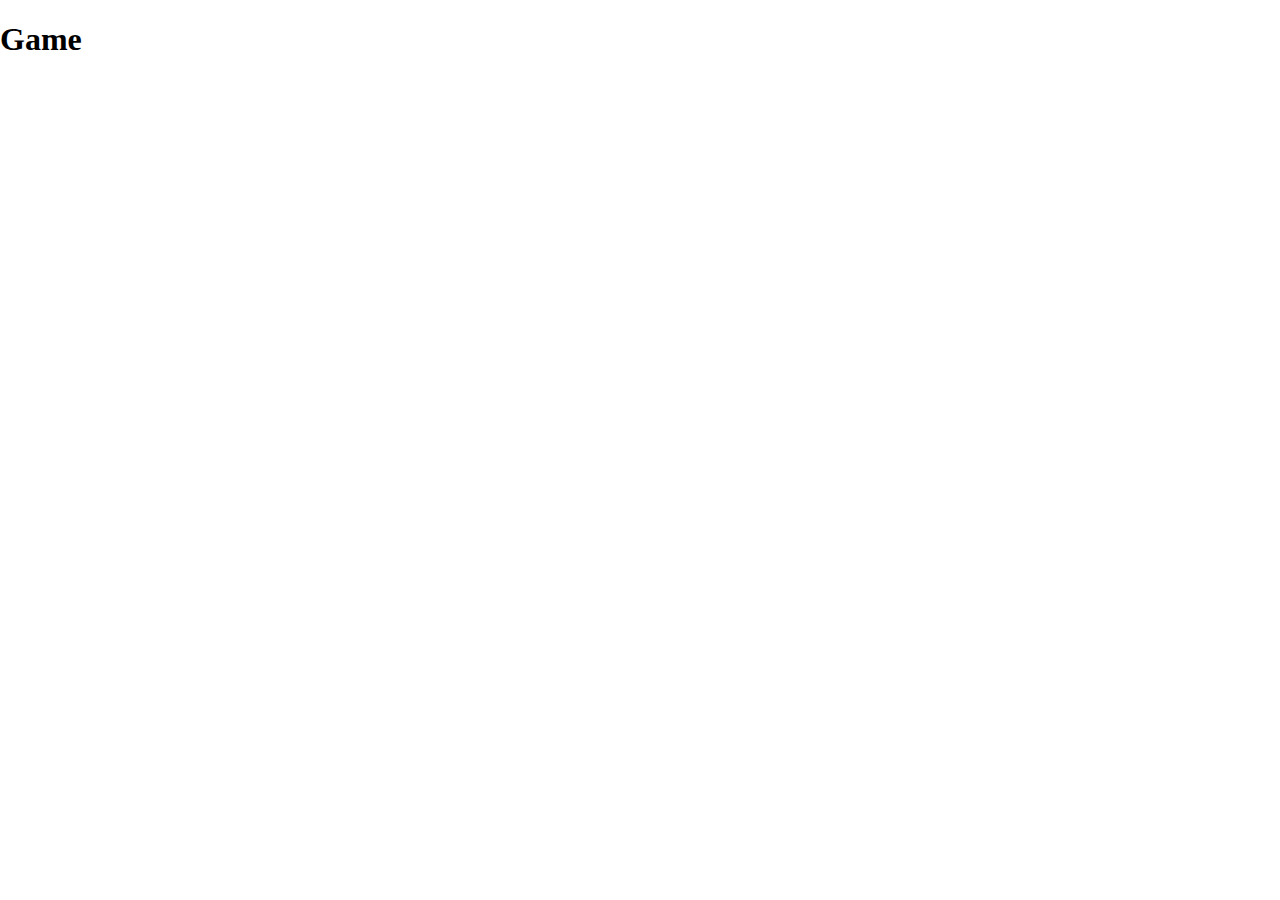
==== game.html @ 8bb33fb9 "Starting files" ====
<!DOCTYPE html>
<html>
    <head>
        <title>Dots & Boxes</title>
        <link rel="stylesheet" href="styles/game.css">
    </head>
    <body>
        <h1>Game</h1>
        <script src="scripts/game.js"></script>
    </body>
</html>
---- styles/game.css ----
@import "main.css";
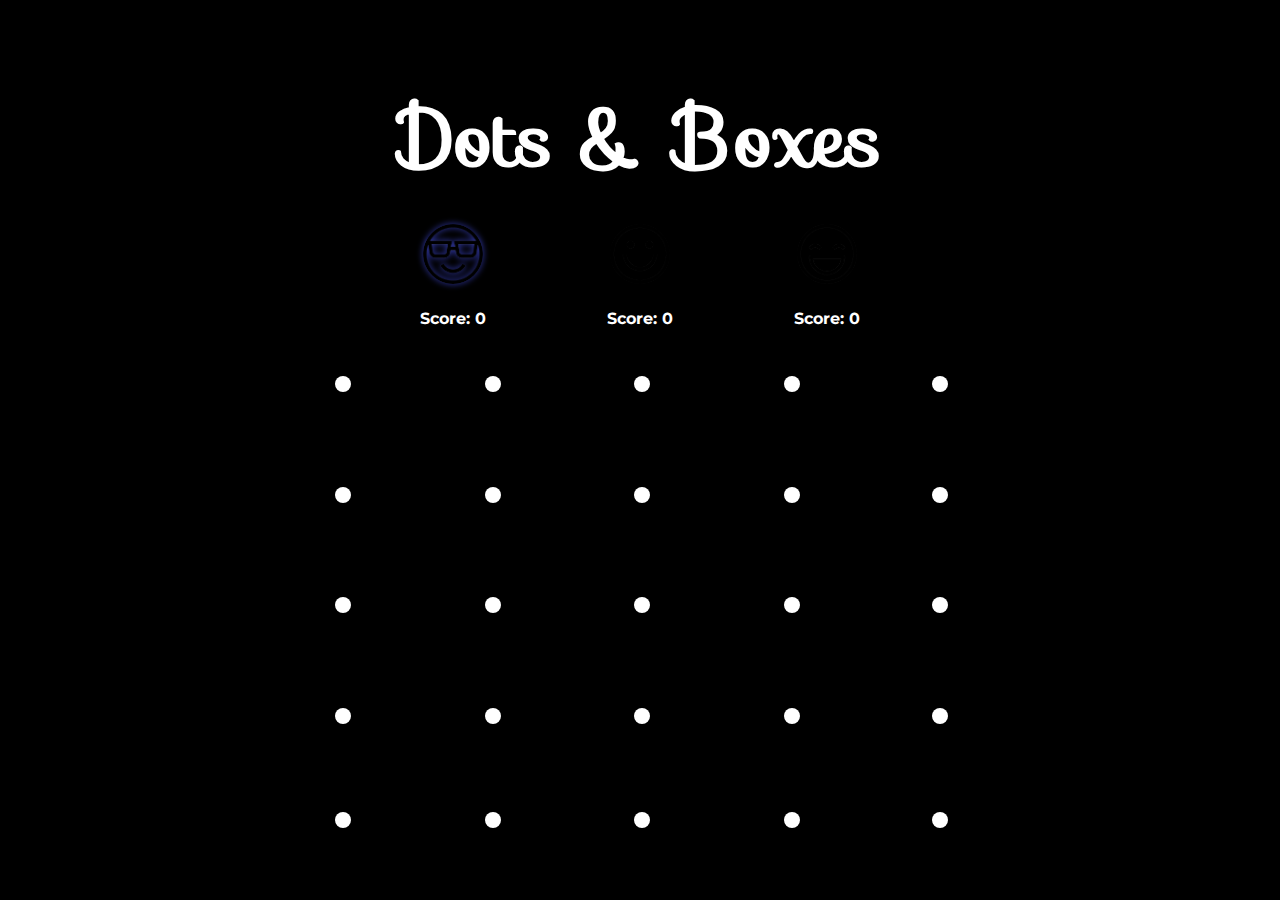
==== commit 36464dcd: "Finished game logic and more stuff" ====
--- a/game.html
+++ b/game.html
@@ -5,7 +5,42 @@
         <link rel="stylesheet" href="styles/game.css">
     </head>
     <body>
-        <h1>Game</h1>
+        <div class="main-container">
+            <div class="outer-card">
+                <div class="inner-card" style="justify-content:space-evenly">
+                    <h1 class="title"><span id="title1">Dots</span> & <span id="title2">Boxes</span></h1>
+                    <div class="game-info">
+                        <div id="player1">
+                            <div>
+                                <img src="./assets/images/cool.png" alt="Cool Emoji"/>
+                            </div>
+                            <span>Score: 0</span>
+                        </div>
+                        <div id="player2">
+                            <div>
+                                <img src="./assets/images/happy.png" alt="Cool Emoji"/>
+                            </div>
+                            <span>Score: 0</span>
+                        </div>
+                        <div id="player3">
+                            <div>
+                                <img src="./assets/images/happy2.png" alt="Cool Emoji"/>
+                            </div>
+                            <span>Score: 0</span>
+                        </div>
+                    </div>
+                    <table id="grid"></table>
+                </div>
+            </div>
+            <div class="gen-btns">
+                <a id="home" href="/landing.html">
+                    <svg xmlns="http://www.w3.org/2000/svg" viewBox="0 0 576 512">
+                        <!--! Font Awesome Pro 6.2.0 by @fontawesome - https://fontawesome.com License - https://fontawesome.com/license (Commercial License) Copyright 2022 Fonticons, Inc. -->
+                        <path d="M575.8 255.5c0 18-15 32.1-32 32.1h-32l.7 160.2c0 2.7-.2 5.4-.5 8.1V472c0 22.1-17.9 40-40 40H456c-1.1 0-2.2 0-3.3-.1c-1.4 .1-2.8 .1-4.2 .1H416 392c-22.1 0-40-17.9-40-40V448 384c0-17.7-14.3-32-32-32H256c-17.7 0-32 14.3-32 32v64 24c0 22.1-17.9 40-40 40H160 128.1c-1.5 0-3-.1-4.5-.2c-1.2 .1-2.4 .2-3.6 .2H104c-22.1 0-40-17.9-40-40V360c0-.9 0-1.9 .1-2.8V287.6H32c-18 0-32-14-32-32.1c0-9 3-17 10-24L266.4 8c7-7 15-8 22-8s15 2 21 7L564.8 231.5c8 7 12 15 11 24z"/>
+                    </svg>
+                </a>
+            </div>
+        </div>
         <script src="scripts/game.js"></script>
     </body>
 </html>--- a/styles/game.css
+++ b/styles/game.css
@@ -1 +1,145 @@
 @import "main.css";
+
+/* game-info */
+
+.game-info {
+    height: 100px;
+    display: flex;
+    flex-direction: row;
+    justify-content: space-around;
+    align-items: center;
+    padding: 20px;
+    margin-bottom: 30px;
+}
+
+/* Players and Scores */
+
+#player1, #player2, #player3{
+    display: flex;
+    flex-direction: column;
+    justify-content: space-evenly;
+    align-items: center;
+}
+
+#player1 img, #player2 img, #player3 img {
+    width: 60px;
+    height: 60px; 
+    border-radius: 100%;
+    transition: 0.2 ease-in-out;
+}
+
+#player1 div, #player2 div, #player3 div{
+    
+    display: flex;
+    justify-content: center;
+    align-items: center;
+    width: 60px;
+    height: 60px;
+    padding: 10px;
+    
+    border-radius: 100%;
+    background-color: transparent;
+    transition: ease-in-out;
+    margin-bottom: 15px; 
+}
+
+#player1 span, #player2 span, #player3 span{
+    font-weight: bold;
+    color: white;
+}
+
+/* Grid */
+
+#grid{
+    height: 100%;
+    margin-top: 10px;
+}
+
+#grid td{
+    position:relative;
+}
+
+/* lines */
+
+.top-line, .bottom-line, .right-line, .left-line{
+    position: absolute;
+    z-index: 2;
+    background-color: transparent;
+}
+
+.top-line{
+    top: -2px;
+    left: 0px;
+    width: 100%;
+    height: 15px;
+}
+
+.bottom-line{
+    bottom: -15px;
+    left: 0px;
+    width: 100%;
+    height: 15px;
+}
+
+.right-line{
+    top: 0px;
+    right: -20px;
+    width: 15px;
+    height: 100%;
+}
+
+.left-line{
+    top: 0px;
+    left: -2px;
+    width: 20px;
+    height: 100%;
+}
+
+.line-hover-vertical{
+    border-left: 5px dashed white;
+    transition: 0.2s ease-in-out; 
+    cursor: pointer;
+    opacity: 80%;
+}
+
+.line-hover-horizontal{
+    border-top: 5px dashed white;
+    transition: 0.2s ease-in-out; 
+    cursor: pointer;
+    opacity: 80%;
+}   
+
+.line-leave{
+    border-top: none;
+}
+
+/* nodes */
+
+.up-left-corner, .up-right-corner, .down-left-corner, .down-right-corner{
+    position: absolute;
+    background-color: white;
+    width: 16px;
+    height: 16px;
+    border-radius: 100%;
+    z-index: 4;
+}
+
+.up-left-corner{   
+    top: -7px;
+    left: -7px;
+}
+
+.up-right-corner{   
+    top: -7px;
+    right: -10px;
+}
+
+.down-left-corner{   
+    bottom: -5px;
+    left: -7px;
+}
+
+.down-right-corner{   
+    bottom: -5px;
+    right: -10px;
+}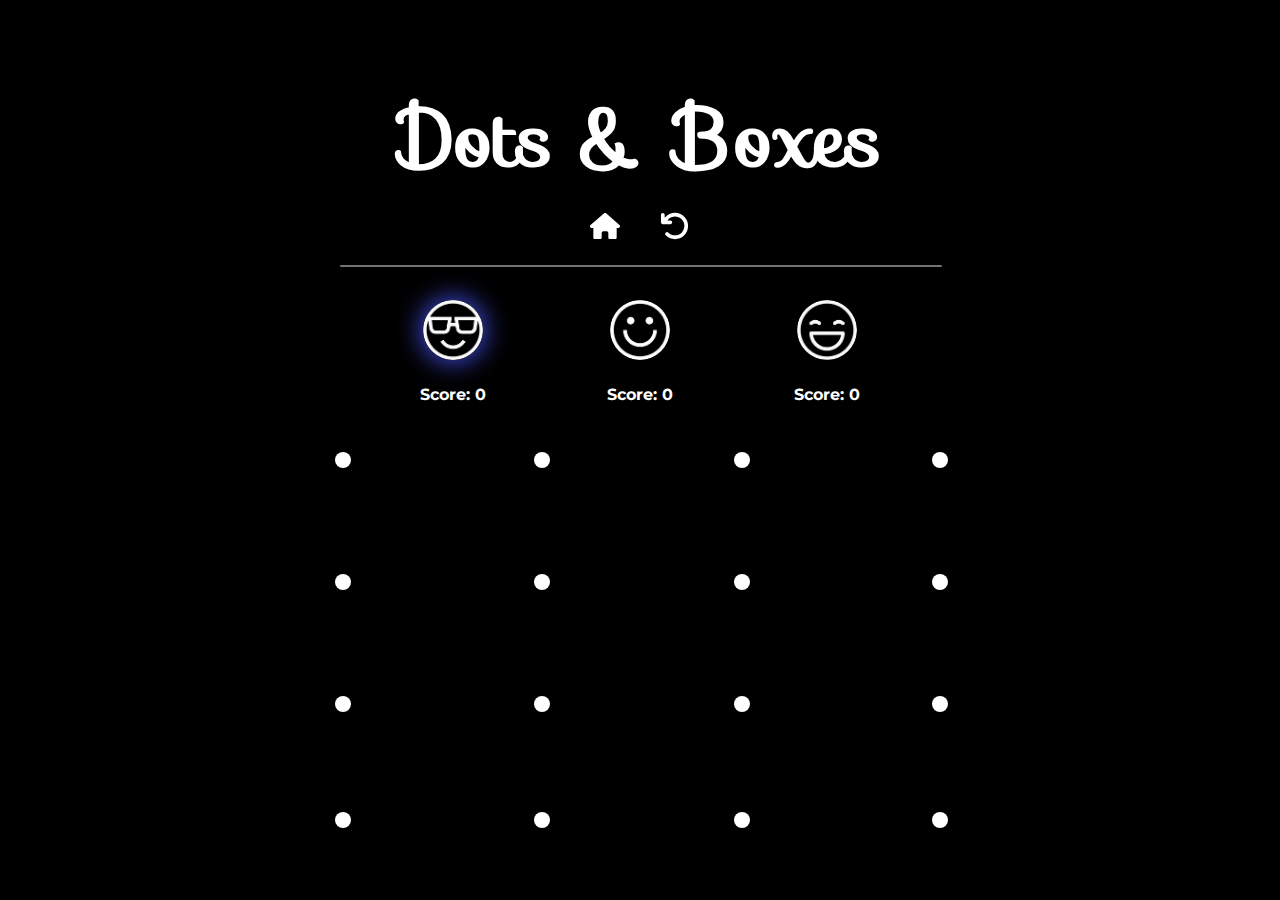
==== commit 12f26efe: "Added more things even" ====
--- a/game.html
+++ b/game.html
@@ -1,14 +1,54 @@
 <!DOCTYPE html>
 <html>
+
     <head>
         <title>Dots & Boxes</title>
         <link rel="stylesheet" href="styles/game.css">
     </head>
+
     <body>
+
+        <!-- For audio tags -->
+        <audio id="button-hover-1">
+            <source src="./assets/sounds/button-hover.wav" type="audio/wav">
+        </audio>
+        <audio id="button-hover-2">
+            <source src="./assets/sounds/button-hover.wav" type="audio/wav">
+        </audio>
+        <audio id="button-click">
+            <source src="./assets/sounds/button-click.wav" type="audio/wav">
+        </audio>
+        <audio id="button-click">
+            <source src="./assets/sounds/button-click.wav" type="audio/wav">
+        </audio>
+
+        <!-- Content of the page -->
+
         <div class="main-container">
+
             <div class="outer-card">
-                <div class="inner-card" style="justify-content:space-evenly">
+
+                <div class="inner-card">
+
                     <h1 class="title"><span id="title1">Dots</span> & <span id="title2">Boxes</span></h1>
+                    
+                    <div class="gen-btns">
+                        <a id="home">
+                            <svg xmlns="http://www.w3.org/2000/svg" viewBox="0 0 576 512">
+                                <!--! Font Awesome Pro 6.2.0 by @fontawesome - https://fontawesome.com License - https://fontawesome.com/license (Commercial License) Copyright 2022 Fonticons, Inc. -->
+                                <path d="M575.8 255.5c0 18-15 32.1-32 32.1h-32l.7 160.2c0 2.7-.2 5.4-.5 8.1V472c0 22.1-17.9 40-40 40H456c-1.1 0-2.2 0-3.3-.1c-1.4 .1-2.8 .1-4.2 .1H416 392c-22.1 0-40-17.9-40-40V448 384c0-17.7-14.3-32-32-32H256c-17.7 0-32 14.3-32 32v64 24c0 22.1-17.9 40-40 40H160 128.1c-1.5 0-3-.1-4.5-.2c-1.2 .1-2.4 .2-3.6 .2H104c-22.1 0-40-17.9-40-40V360c0-.9 0-1.9 .1-2.8V287.6H32c-18 0-32-14-32-32.1c0-9 3-17 10-24L266.4 8c7-7 15-8 22-8s15 2 21 7L564.8 231.5c8 7 12 15 11 24z"/>
+                            </svg>
+                        </a>
+                        <a id="restart">
+                            <svg xmlns="http://www.w3.org/2000/svg" viewBox="0 0 512 512">
+                                <!--! Font Awesome Pro 6.2.0 by @fontawesome - https://fontawesome.com License - https://fontawesome.com/license (Commercial License) Copyright 2022 Fonticons, Inc. -->
+                                <path d="M125.7 160H176c17.7 0 32 14.3 32 32s-14.3 32-32 32H48c-17.7 0-32-14.3-32-32V64c0-17.7 14.3-32 32-32s32 14.3 32 32v51.2L97.6 97.6c87.5-87.5 229.3-87.5 316.8 0s87.5 229.3 0 316.8s-229.3 87.5-316.8 0c-12.5-12.5-12.5-32.8 0-45.3s32.8-12.5 45.3 0c62.5 62.5 163.8 62.5 226.3 0s62.5-163.8 0-226.3s-163.8-62.5-226.3 0L125.7 160z"/>
+                            </svg>
+                        </a>
+                    </div>
+
+                    <hr>
+
                     <div class="game-info">
                         <div id="player1">
                             <div>
@@ -29,18 +69,16 @@
                             <span>Score: 0</span>
                         </div>
                     </div>
+
+                    <!-- Game Grid (empty;populated in js) -->
                     <table id="grid"></table>
+
                 </div>
             </div>
-            <div class="gen-btns">
-                <a id="home" href="/landing.html">
-                    <svg xmlns="http://www.w3.org/2000/svg" viewBox="0 0 576 512">
-                        <!--! Font Awesome Pro 6.2.0 by @fontawesome - https://fontawesome.com License - https://fontawesome.com/license (Commercial License) Copyright 2022 Fonticons, Inc. -->
-                        <path d="M575.8 255.5c0 18-15 32.1-32 32.1h-32l.7 160.2c0 2.7-.2 5.4-.5 8.1V472c0 22.1-17.9 40-40 40H456c-1.1 0-2.2 0-3.3-.1c-1.4 .1-2.8 .1-4.2 .1H416 392c-22.1 0-40-17.9-40-40V448 384c0-17.7-14.3-32-32-32H256c-17.7 0-32 14.3-32 32v64 24c0 22.1-17.9 40-40 40H160 128.1c-1.5 0-3-.1-4.5-.2c-1.2 .1-2.4 .2-3.6 .2H104c-22.1 0-40-17.9-40-40V360c0-.9 0-1.9 .1-2.8V287.6H32c-18 0-32-14-32-32.1c0-9 3-17 10-24L266.4 8c7-7 15-8 22-8s15 2 21 7L564.8 231.5c8 7 12 15 11 24z"/>
-                    </svg>
-                </a>
-            </div>
         </div>
+
         <script src="scripts/game.js"></script>
+
     </body>
+
 </html>--- a/styles/game.css
+++ b/styles/game.css
@@ -29,14 +29,12 @@
 }
 
 #player1 div, #player2 div, #player3 div{
-    
     display: flex;
     justify-content: center;
     align-items: center;
     width: 60px;
     height: 60px;
     padding: 10px;
-    
     border-radius: 100%;
     background-color: transparent;
     transition: ease-in-out;
@@ -72,6 +70,7 @@
     left: 0px;
     width: 100%;
     height: 15px;
+    z-index: 1;
 }
 
 .bottom-line{
@@ -79,6 +78,7 @@
     left: 0px;
     width: 100%;
     height: 15px;
+    z-index: 1;
 }
 
 .right-line{
@@ -86,6 +86,7 @@
     right: -20px;
     width: 15px;
     height: 100%;
+    z-index: 1;
 }
 
 .left-line{
@@ -93,6 +94,7 @@
     left: -2px;
     width: 20px;
     height: 100%;
+    z-index: 1;
 }
 
 .line-hover-vertical{
@@ -121,7 +123,7 @@
     width: 16px;
     height: 16px;
     border-radius: 100%;
-    z-index: 4;
+    z-index: 5;
 }
 
 .up-left-corner{   
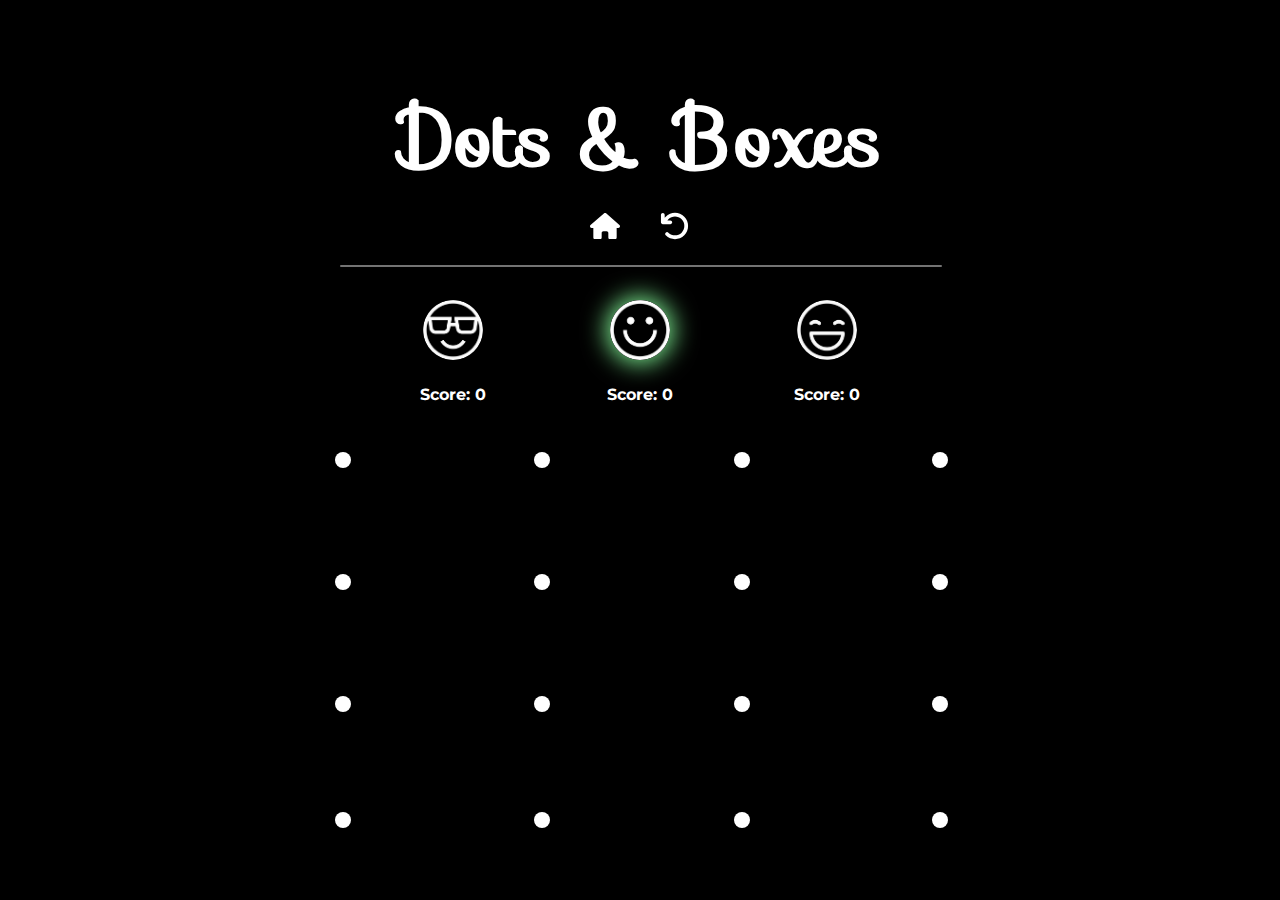
==== commit e745796c: "last changes" ====
--- a/game.html
+++ b/game.html
@@ -4,6 +4,7 @@
     <head>
         <title>Dots & Boxes</title>
         <link rel="stylesheet" href="styles/game.css">
+        <link rel="icon" type="image/x-icon" href="./assets/images/favicon.png">
     </head>
 
     <body>
--- a/styles/game.css
+++ b/styles/game.css
@@ -55,13 +55,14 @@
 
 #grid td{
     position:relative;
+    z-index: 0;
 }
 
 /* lines */
 
 .top-line, .bottom-line, .right-line, .left-line{
     position: absolute;
-    z-index: 2;
+    z-index: 1;
     background-color: transparent;
 }
 
@@ -123,7 +124,7 @@
     width: 16px;
     height: 16px;
     border-radius: 100%;
-    z-index: 5;
+    z-index: 2;
 }
 
 .up-left-corner{   
